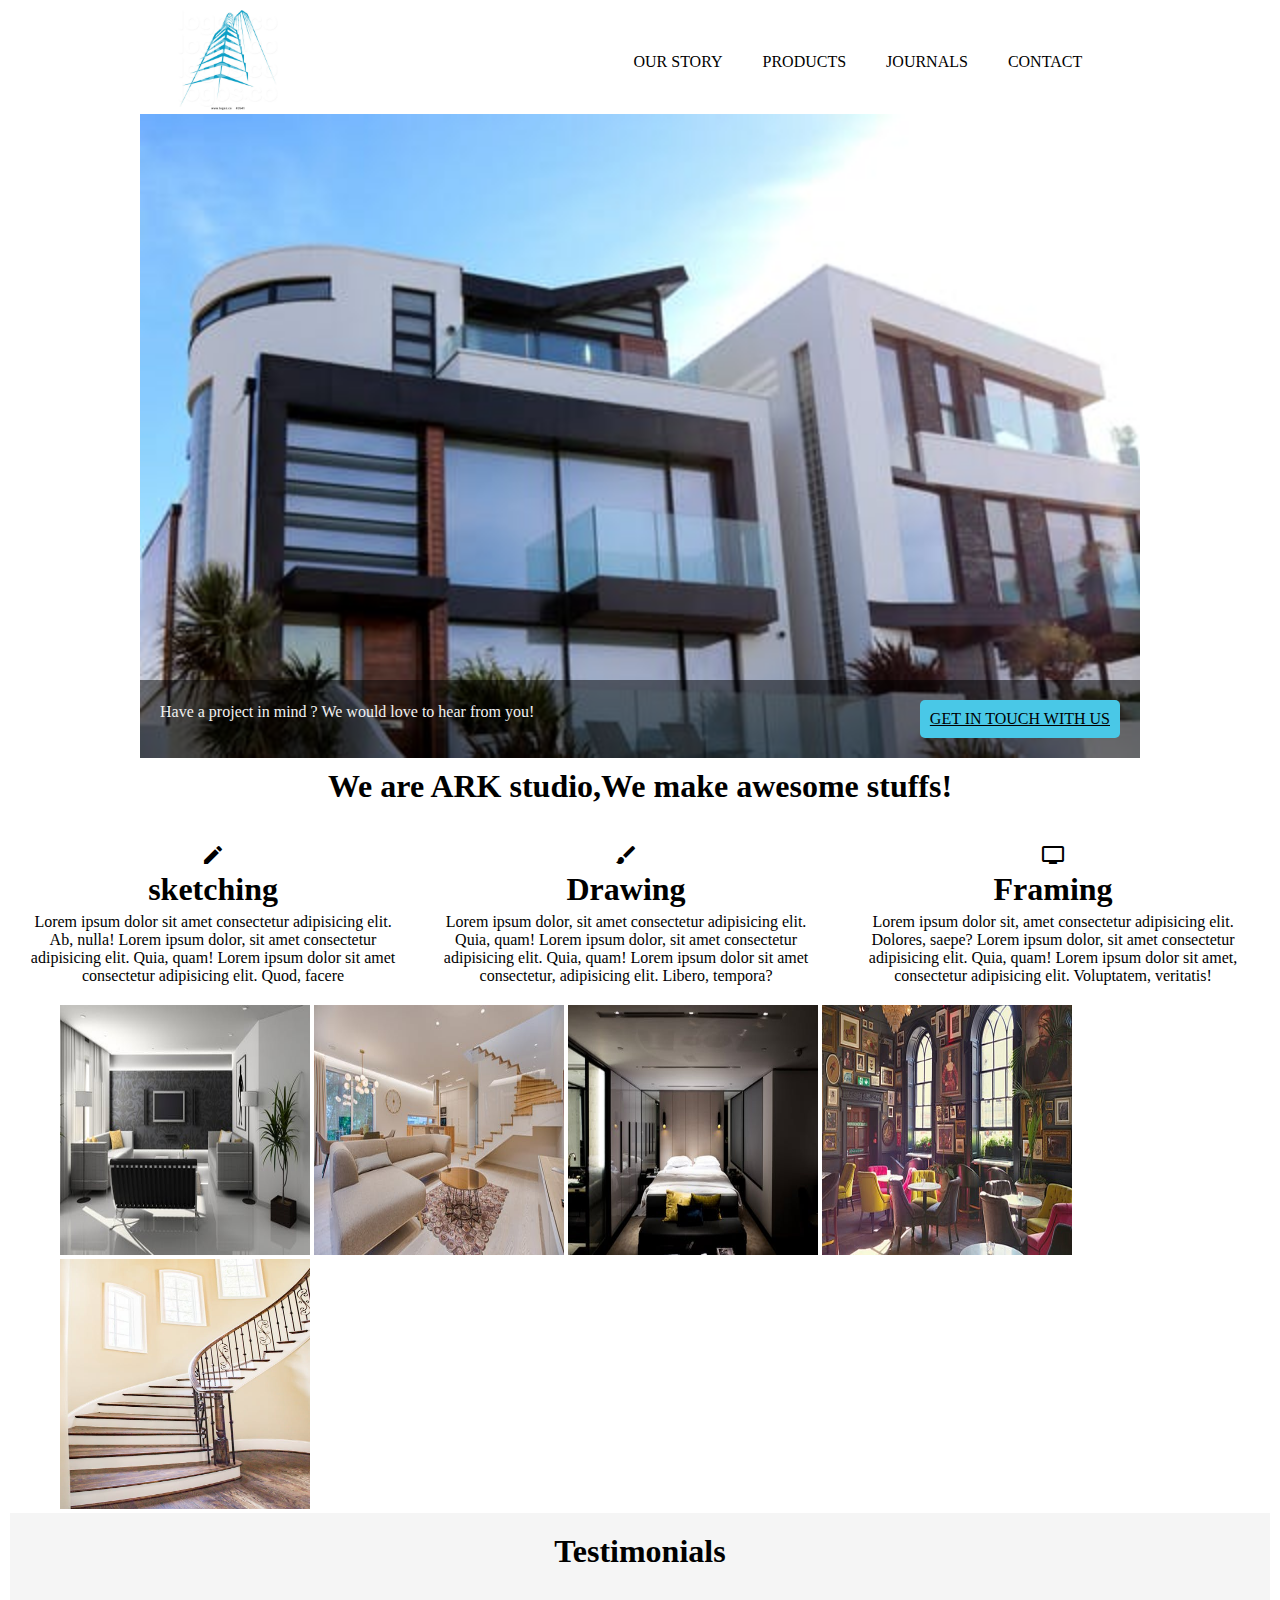
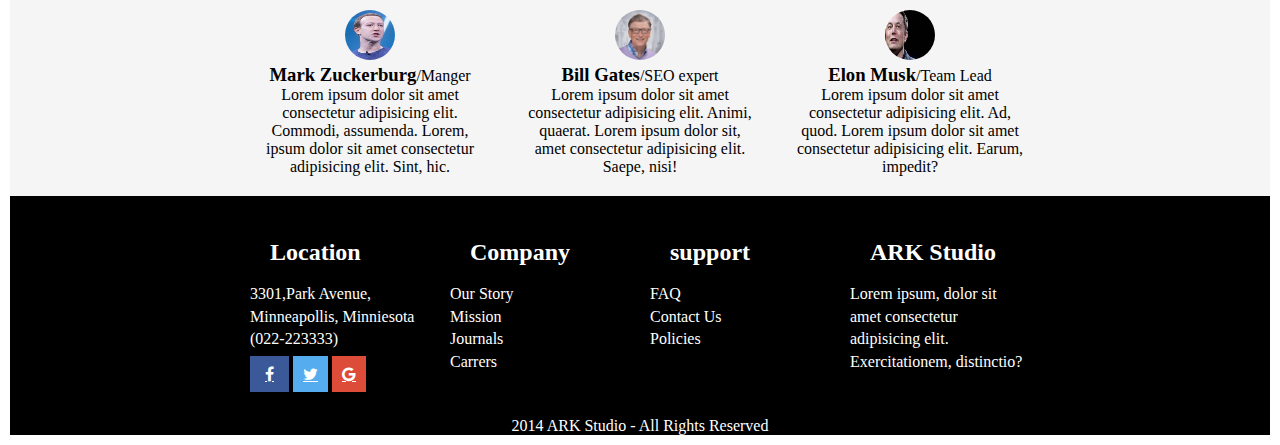
==== scripts/arkfirst.html @ 1fa3e64f "first errors resolved" ====
<!DOCTYPE html>
<html lang="en">

<head>
    <meta charset="UTF-8">
    <meta name="viewport" content="width=device-width, initial-scale=1.0">
    <meta http-equiv="X-UA-Compatible" content="ie=edge">
    <title>Arkstudio</title>
    <link rel="stylesheet" href="../CSS/style.css">
    <link href="https://fonts.googleapis.com/icon?family=Material+Icons" rel="stylesheet">
    <link rel="stylesheet" href="https://cdnjs.cloudflare.com/ajax/libs/font-awesome/4.7.0/css/font-awesome.min.css">
</head>

<body>

    <header class="transparent_nav">
        <div class="logo">
           <a href="#"><img class="logo-img" src="../Images/logo.jpg" alt="Arkstudio"></a>
        </div>


        <nav class="nav_bar">
            <ul id="nav_list">
                <li><a id="nav_item_1" href="#">Our Story</a></li>
                <li><a id="nav_item_2" href="#">Products</a></li>
                <li><a id="nav_item_3" href="#">Journals</a></li>
                <li><a id="nav_item_4" href="#">Contact</a></li>

            </ul>
        </nav>
    </header>

    <section class="cta">

        <img src="../Images/background1.jpeg" alt="home">
        <div class="content">
            <p  id="cta_text" class="content-paragraph">Have a project in mind ? We would love to hear from you!</p>
            <a id="cta_link" href="#">GET IN TOUCH WITH US</a>
            

        </div>

    </section>


    <section class="services wrapper">

        <div class="outer-div">
            <h1 class="stuffs">We are ARK studio,We make awesome stuffs!</h1><br>
            <ul class="outer-ul">
                <li class="services-list">
                    <i class="material-icons">edit</i>
                    <h1 class="stuff">sketching</h1>
                    <p class="services-paragraph">Lorem ipsum dolor sit amet consectetur adipisicing elit. Ab, nulla!
                        Lorem ipsum dolor, sit amet
                        consectetur adipisicing elit. Quia, quam! Lorem ipsum dolor sit amet consectetur adipisicing
                        elit. Quod, facere</p>
                </li>

                <li class="services-list">

                    <i class="material-icons">brush</i>

                    <h1 class="stuff">Drawing</h1>
                    <p class="services-paragraph">Lorem ipsum dolor, sit amet consectetur adipisicing elit. Quia, quam!
                        Lorem ipsum dolor, sit amet
                        consectetur adipisicing elit. Quia, quam! Lorem ipsum dolor sit amet consectetur, adipisicing
                        elit. Libero, tempora?</p>
                </li>

                <li class="services-list">
                    <i class="material-icons">tv</i>
                    <h1 class="stuff">Framing</h1>
                    <p class="services-paragraph">Lorem ipsum dolor sit, amet consectetur adipisicing elit. Dolores,
                        saepe? Lorem ipsum dolor, sit
                        amet consectetur adipisicing elit. Quia, quam! Lorem ipsum dolor sit amet, consectetur
                        adipisicing elit. Voluptatem, veritatis!</p>
                </li>


            </ul>


        </div>




    </section>

    <section class="recent_work">

        <a href=""><img class="imgs" src="../Images/img1.jpeg" alt=""></a>
        <a href=""><img class="imgs" src="../Images/img2.jpeg" alt=""></a>
        <a href=""><img class="imgs" src="../Images/img3.jpeg" alt=""></a>
        <a href=""><img class="imgs" src="../Images/img4.jpeg" alt=""></a>
        <a href=""><img class="imgs" src="../Images/img5.jpeg" alt=""></a>

    </section>


    <section class="testimonials-wrapper">
        <div class="testimonial-div">
            <h1 class="testimonial-h1">Testimonials</h1>
            <ul class="testimonials">
                <li class="testimonials-list">
                    <img class="testimonials-images" src="../Images/mark.jpg" alt="">
                    <p>
                        <h3 class="testimonial-name">Mark Zuckerburg</h3>/Manger
                    </p>
                    <p class="testimonial-description">Lorem ipsum dolor sit amet consectetur adipisicing elit. Commodi,
                        assumenda. Lorem, ipsum dolor sit amet consectetur adipisicing elit. Sint, hic.</p>
                </li>

                <li class="testimonials-list">
                    <img class="testimonials-images" src="../Images/bill.jpg" alt="">
                    <p>
                        <h3 class="testimonial-name">Bill Gates</h3>/SEO expert
                    </p>
                    <p class="testimonial-description">Lorem ipsum dolor sit amet consectetur adipisicing elit. Animi,
                        quaerat. Lorem ipsum dolor sit, amet consectetur adipisicing elit. Saepe, nisi!</p>
                </li>

                <li class="testimonials-list">
                    <img class="testimonials-images" src="../Images/elon.jpg" alt="">
                    <p>
                        <h3 class="testimonial-name">Elon Musk</h3>/Team Lead
                    </p>
                    <p class="testimonial-description">Lorem ipsum dolor sit amet consectetur adipisicing elit. Ad,
                        quod. Lorem ipsum dolor sit amet consectetur adipisicing elit. Earum, impedit?</p>
                </li>
            </ul>

        </div>




    </section>


    <footer class="myfooter">

        <div class="footer_widget">

            <div class="myfooter-div">
                <h2>Location</h2>
                <p>3301,Park Avenue, Minneapollis, Minniesota (022-223333)</p>
                <a href="#" class="fa fa-facebook"></a>
                <a href="#" class="fa fa-twitter"></a>
                <a href="#" class="fa fa-google"></a>
            </div>
            <div class="myfooter-div">
                <h2>Company</h2>
                <ul class="comp_list">
                    <li class="footer-list"><a id="comp_item_1" class="footeranchor" href="#">Our Story</a></li>
                    <li class="footer-list"><a id="comp_item_2" class="footeranchor" href="#">Mission</a></li>
                    <li class="footer-list"><a id="comp_item_3" class="footeranchor" href="#">Journals</a></li>
                    <li class="footer-list"><a id="comp_item_4" class="footeranchor" href="#">Carrers</a></li>
                </ul>

            </div>
            <div class="myfooter-div">
                <h2>support</h2>

                <ul class="sup_list">
                    <li class="footer-list"><a id="sup_item_1" class="footeranchor" href="#">FAQ</a></li>
                    <li class="footer-list"><a id="sup_item_2" class="footeranchor" href="#">Contact Us</a></li>
                    <li class="footer-list"><a id="sup_item_3" class="footeranchor" href="#">Policies</a></li>

                </ul>
            </div>
            <div class="myfooter-div">
                <h2>ARK Studio</h2>

                <p>Lorem ipsum, dolor sit amet consectetur adipisicing elit. Exercitationem, distinctio?</p>
            </div>

        </div>
        <p class="rights">2014 ARK Studio - All Rights Reserved</p>

    </footer>

    

</body>

</html>
---- CSS/style.css ----
*{
    margin:0px;
    padding:0px;
    box-sizing: border-box;
}


body{
    padding:10px;
}


/* Heading Section */
.logo-img{
    height: 100px;
    width: 100px;
}


.transparent_nav{
    display: flex;
    align-items: center;
    justify-content: space-around;
    width: 100%;
    opacity: 1.5;
    }


  #nav_list{

    display: flex;
    justify-content: space-around;
    align-items: center;


}


  #nav_list li{

    list-style-type: none;
}

#nav_item_1{
    text-transform: uppercase;
    text-decoration: none;
    color:black;
    padding: 20px;
    display: inline-block;
    
}


#nav_item_2{
    text-transform: uppercase;
    text-decoration: none;
    color:black;
    padding: 20px;
    display: inline-block;
    
}

#nav_item_3{
    text-transform: uppercase;
    text-decoration: none;
    color:black;
    padding: 20px;
    display: inline-block;
    
}

#nav_item_4{
    text-transform: uppercase;
    text-decoration: none;
    color:black;
    padding: 20px;
    display: inline-block;
    
}








a:hover{

    background-color: rgb(101, 219, 240);
    color:black;
}




/* house image */

.cta{

  position: relative;
  max-width: 1000px;
  margin: auto;
  

}

.cta img {
    vertical-align: middle;
    width: 100%;
}

.cta .content {
    position: absolute;
    bottom: 0;
    background: rgb(0, 0, 0); /* Fallback color */
    background: rgba(0, 0, 0, 0.5); /* Black background with 0.5 opacity */
    color: #f1f1f1;
    width: 100%;
    padding: 20px;
  }


#cta_link{
    float: right;
    padding: 10px;
    color:black;
    background-color: rgb(73, 200, 231);
    border-radius: 5px;
}

#cta_text{
    display: inline-block;
    margin-top: 3px;
}

.cta:hover{
    background-color: wheat;
}










/*services section */

.serviceswrapper{
    background-color: whitesmoke;
    width: 100%;
    margin-top: 20px;
    height: 300px;
}


.serviceswrapper .outer-div{

    width: 50%;
    margin: 15px auto;
    height: 50%;

}
 .outer-ul{

   display: flex;
   justify-content: space-around;
   align-items: center;
    

}
.services-list {
    list-style-type:none;
    margin: 10px;
    padding: 10px;
    text-align: center;
    
}

.services-paragraph{
    margin-top: 5px;  
    
}

.stuffs{
    text-align: center;
    padding-top: 10px;
    margin:auto;
}





/* image collection section */


.stuff{
     margin:auto;
}

.material-icons{
    display: block;
}


.imgs{
    width: 250px;
    height: 250px;
    
}
.imgs:hover{
    width: 300px;
    
}

.recent_work{
    width: 100%;
    margin: 0 50px;
    
}







/* testimonial section */
.testimonials-wrapper{
    background-color: whitesmoke;
}


.testimonials-wrapper .testimonials li{
    list-style-type: none;
    margin: 10px;
    padding: 10px;
    text-align: center;
}

.testimonials-images{
    width: 50px;
    height: 50px;
    border-radius: 50%;
}


.testimonials{
    display: flex;
    align-items: center;
    justify-content: center;
    
    
}


.testimonial-name{
    display: inline-block;
    
    
    
}

.testimonials-list{
    width: 250px;
    margin: 10px;
    padding: 10px;
    
}

.testimonial-div{
    margin:0 auto;

}

.testimonial-h1{
    text-align: center;
    padding:20px;
}





/* Footer section */


.myfooter{
    background-color: black;
}

.footer_widget{
    background-color: black;
    padding:15px;
    display: flex;
    justify-content: center;
}

.myfooter-div{
    color: white;
    padding:10px;
    width: 200px;
    line-height: 1.4em;


    
}

.footer-list{
    list-style-type: none;
    color: white;
    

}




#comp_item_1{
    color: white;
    text-decoration: none;
    display: block;
}


#comp_item_2{
    color: white;
    text-decoration: none;
    display: block;
}


#comp_item_3{
    color: white;
    text-decoration: none;
    display: block;
}

#comp_item_4{
    color: white;
    text-decoration: none;
    display: block;
}


#sup_item_1{
    color: white;
    text-decoration: none;
    display: block;
}


#sup_item_2{
    color: white;
    text-decoration: none;
    display: block;
}

#sup_item_3{
    color: white;
    text-decoration: none;
    display: block;
}











h2{
    padding: 20px;
}



p{
    word-wrap: break-word;
}

.rights{
    color: white;
    text-align: center;
}



.fa-facebook {
    background: #3B5998;
    color: white;
    padding: 10px 15px;
    margin-top: 5px;
  }
  
  .fa-twitter {
    background: #55ACEE;
    color: white;
    padding: 10px;
    margin-top: 5px;
  }

  .fa-google {
    background: #dd4b39;
    color: white;
    padding: 10px;
    margin-top: 5px;
  }
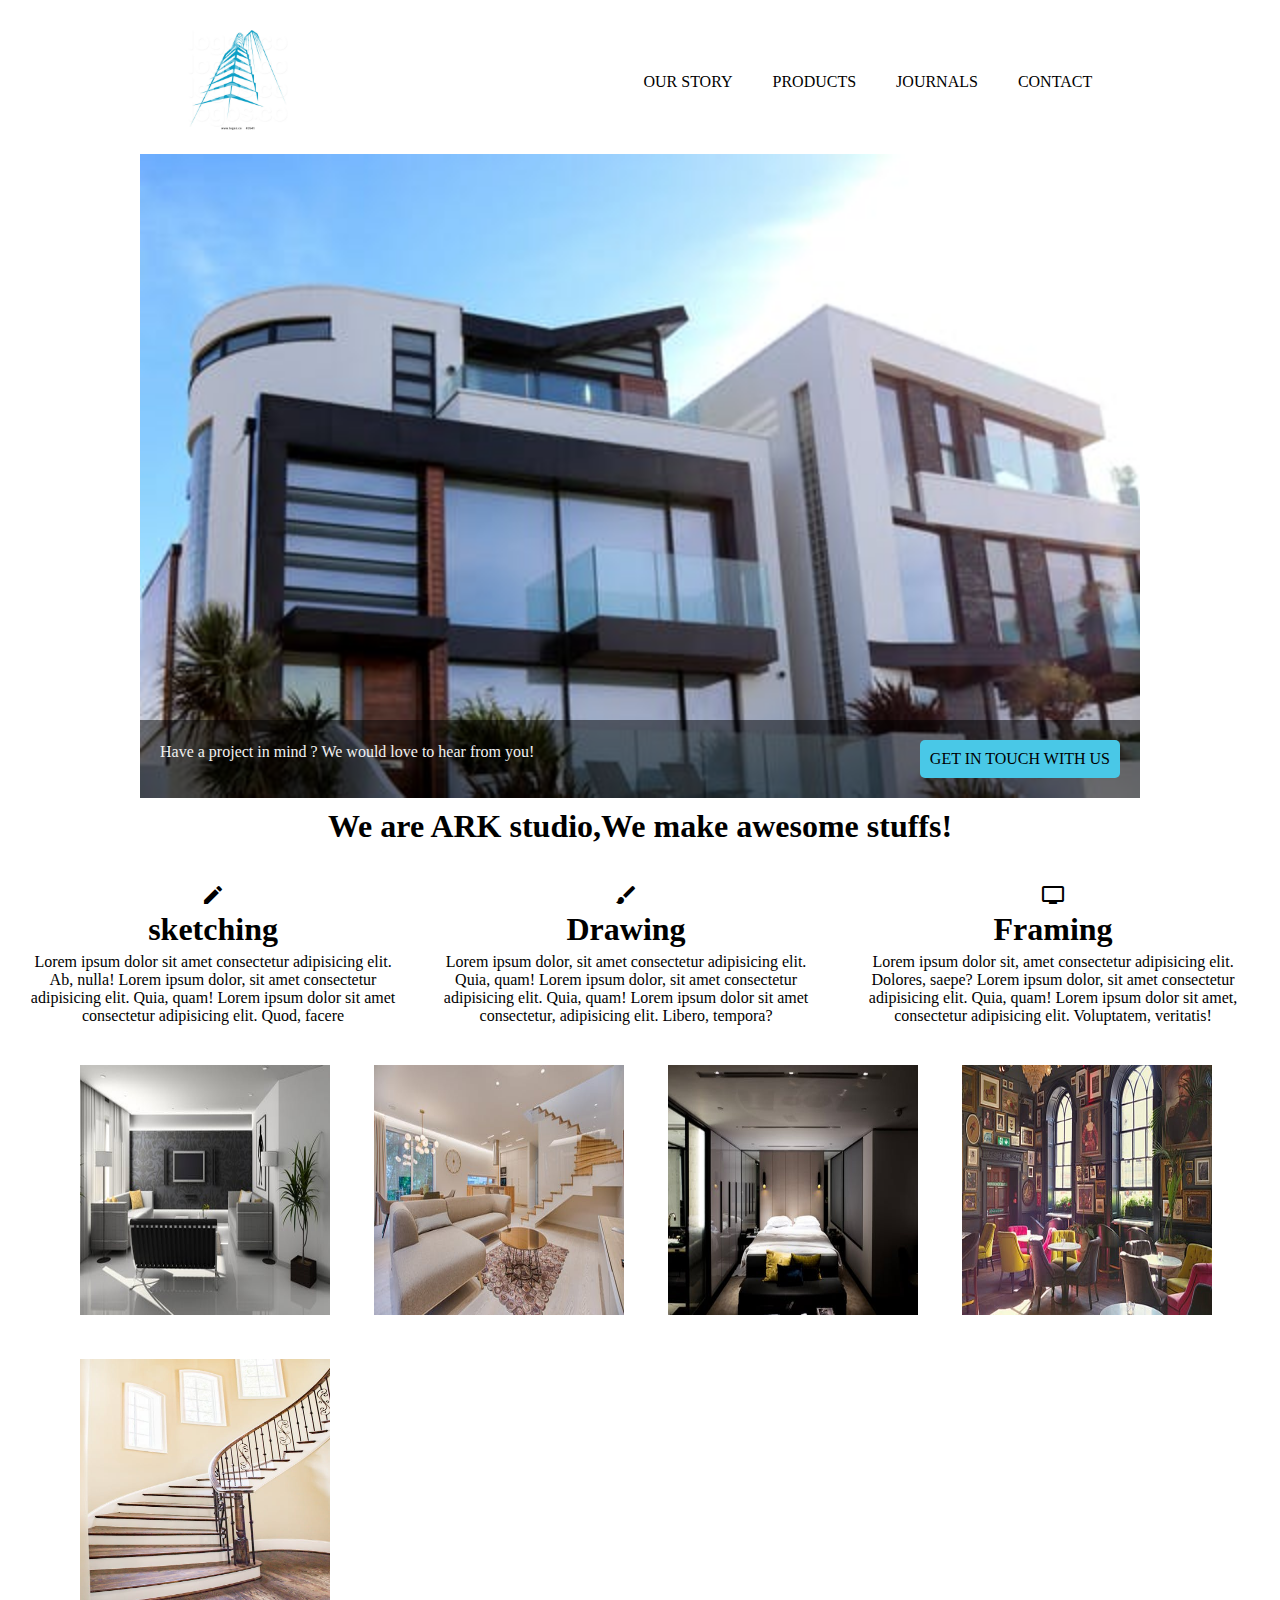
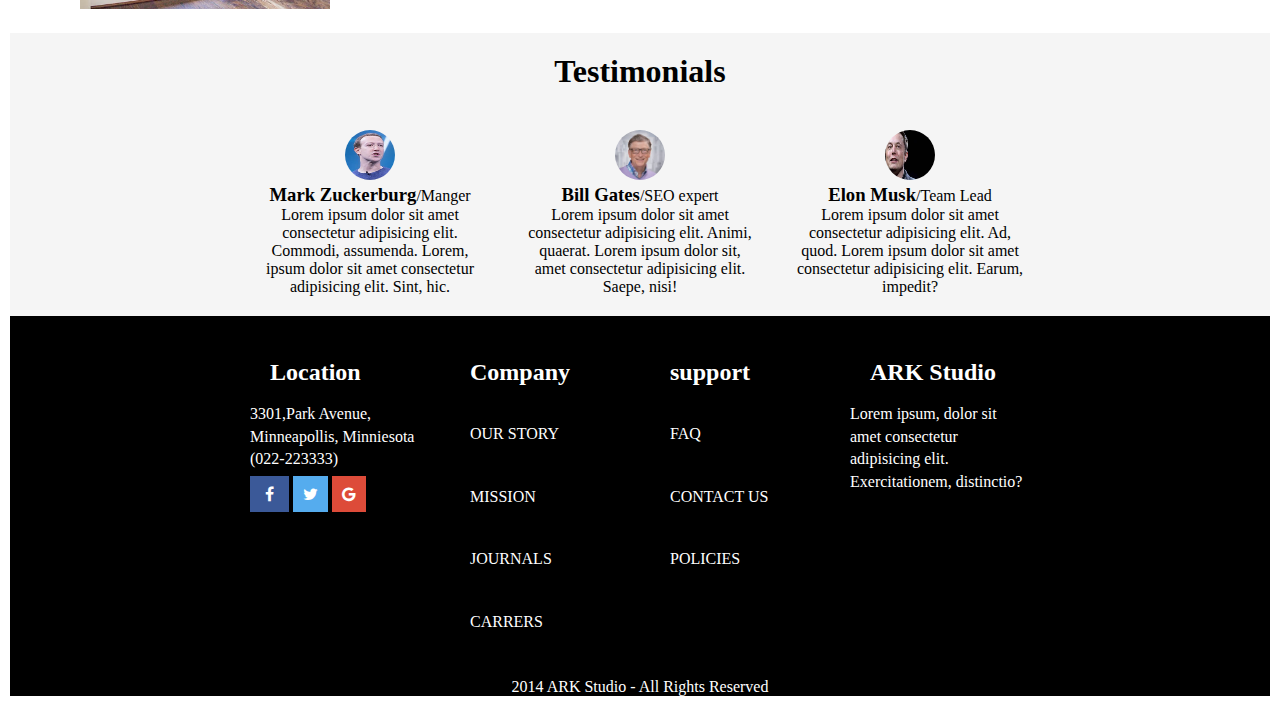
==== commit 6f4cf068: "commit 5" ====
--- a/scripts/arkfirst.html
+++ b/scripts/arkfirst.html
@@ -21,10 +21,10 @@
 
         <nav class="nav_bar">
             <ul id="nav_list">
-                <li><a id="nav_item_1" href="#">Our Story</a></li>
-                <li><a id="nav_item_2" href="#">Products</a></li>
-                <li><a id="nav_item_3" href="#">Journals</a></li>
-                <li><a id="nav_item_4" href="#">Contact</a></li>
+                <li id='nav_item_1'><a href="#">Our Story</a></li>
+                <li id='nav_item_2'><a href="#">Products</a></li>
+                <li id='nav_item_3'><a href="#">Journals</a></li>
+                <li id='nav_item_4'><a href="#">Contact</a></li>
 
             </ul>
         </nav>
--- a/CSS/style.css
+++ b/CSS/style.css
@@ -41,7 +41,7 @@
     list-style-type: none;
 }
 
-#nav_item_1{
+a{
     text-transform: uppercase;
     text-decoration: none;
     color:black;
@@ -50,33 +50,6 @@
     
 }
 
-
-#nav_item_2{
-    text-transform: uppercase;
-    text-decoration: none;
-    color:black;
-    padding: 20px;
-    display: inline-block;
-    
-}
-
-#nav_item_3{
-    text-transform: uppercase;
-    text-decoration: none;
-    color:black;
-    padding: 20px;
-    display: inline-block;
-    
-}
-
-#nav_item_4{
-    text-transform: uppercase;
-    text-decoration: none;
-    color:black;
-    padding: 20px;
-    display: inline-block;
-    
-}
 
 
 
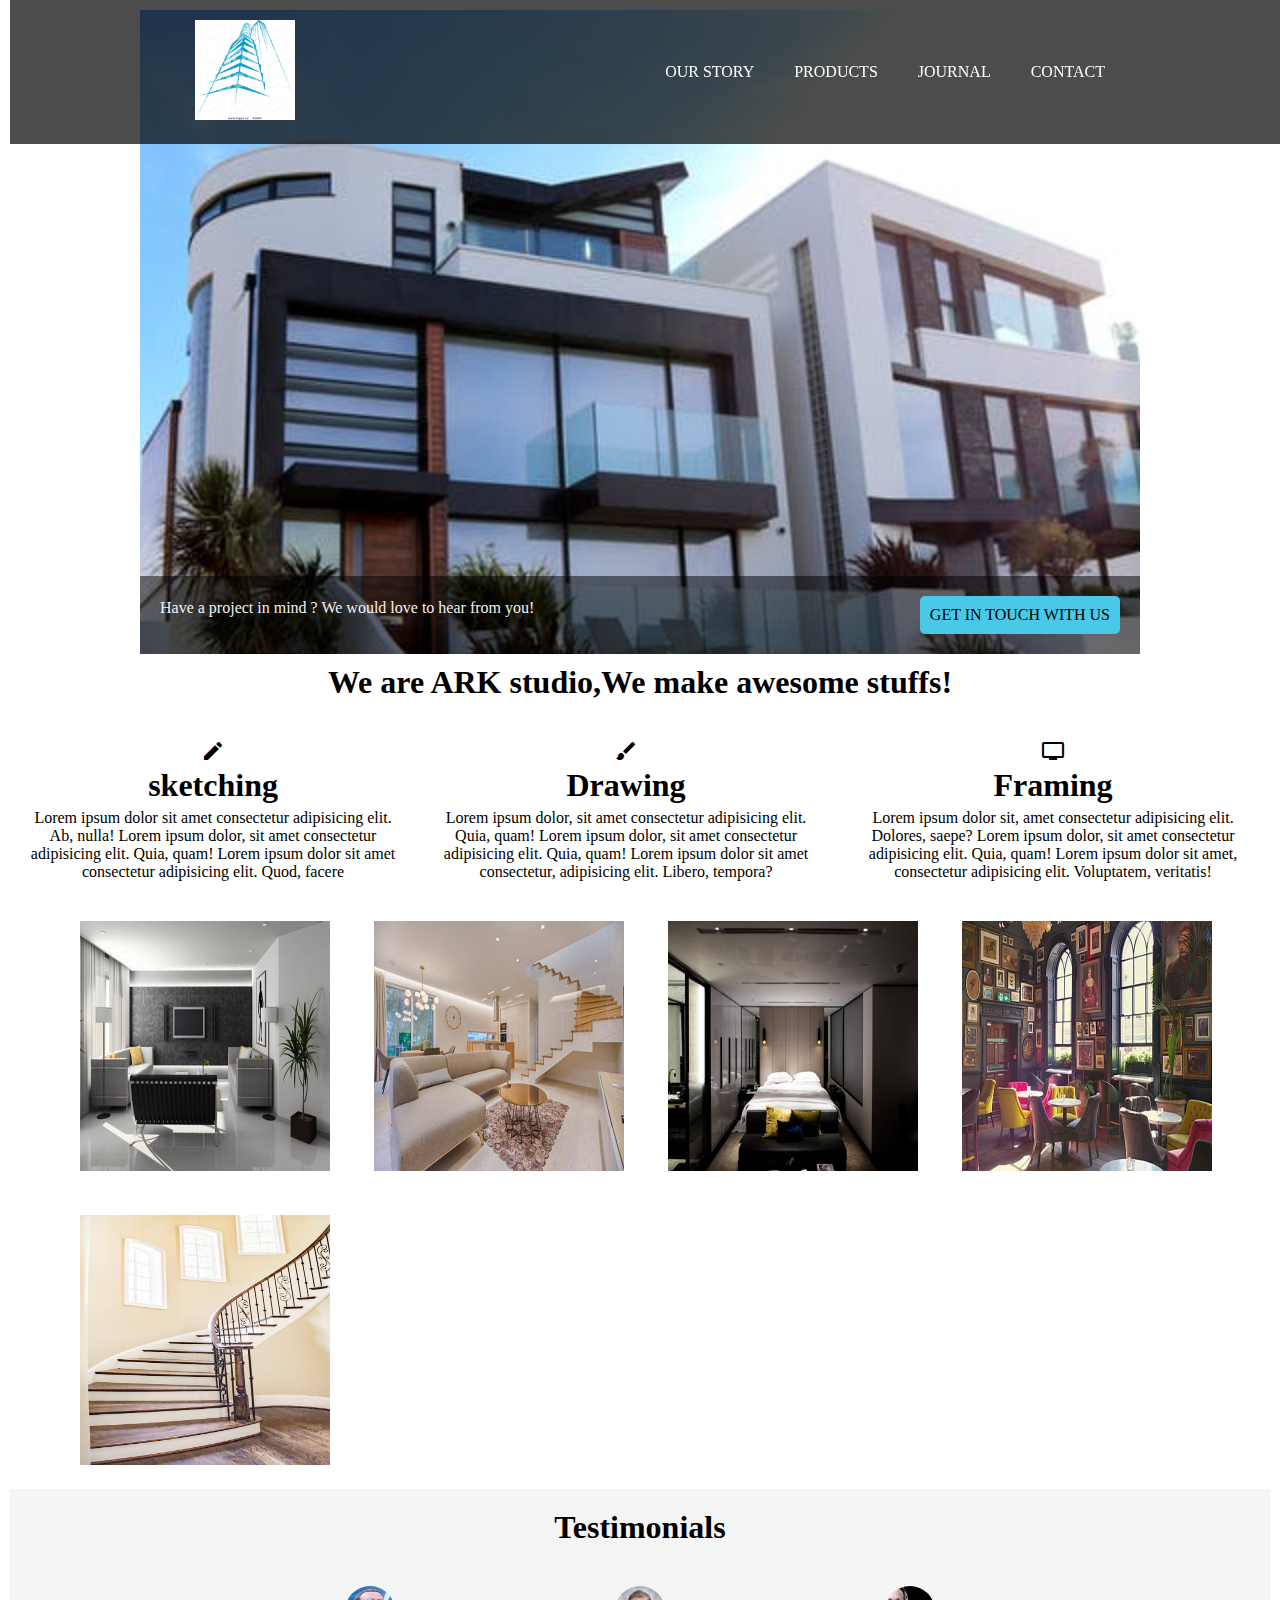
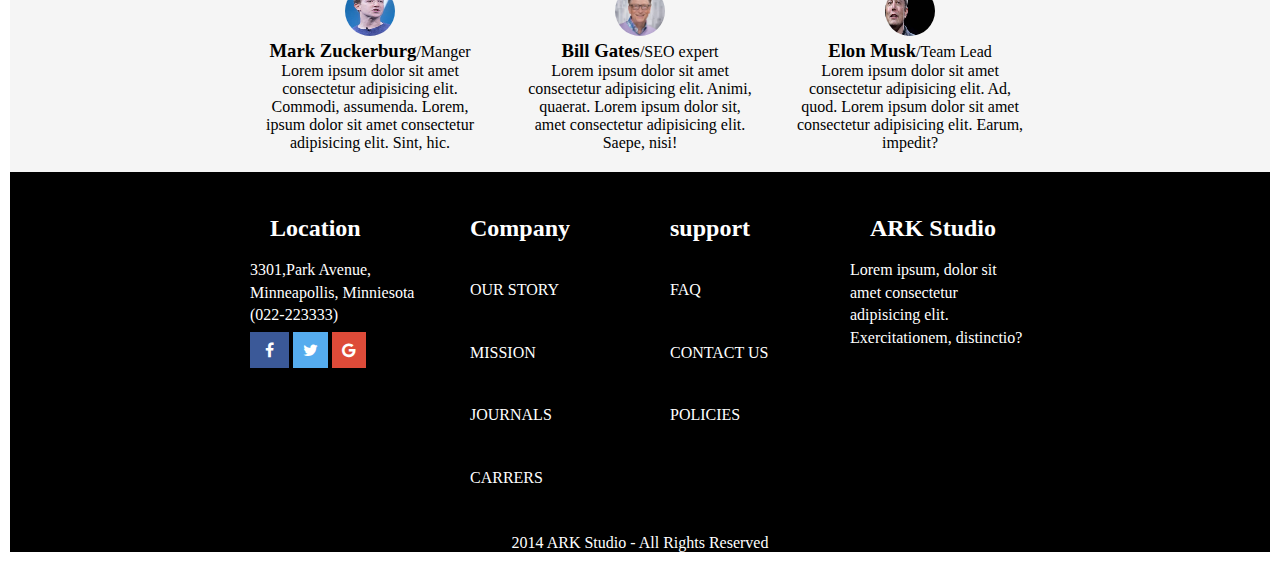
==== commit 685464bc: "commit 5th" ====
--- a/scripts/arkfirst.html
+++ b/scripts/arkfirst.html
@@ -23,7 +23,7 @@
             <ul id="nav_list">
                 <li id='nav_item_1'><a href="#">Our Story</a></li>
                 <li id='nav_item_2'><a href="#">Products</a></li>
-                <li id='nav_item_3'><a href="#">Journals</a></li>
+                <li id='nav_item_3'><a href="#">Journal</a></li>
                 <li id='nav_item_4'><a href="#">Contact</a></li>
 
             </ul>
--- a/CSS/style.css
+++ b/CSS/style.css
@@ -22,10 +22,13 @@
     align-items: center;
     justify-content: space-around;
     width: 100%;
-    opacity: 1.5;
+    background-color: rgba(0, 0, 0, 0.7);
+    position: fixed;
+    top: 0;
+    z-index: 1;
     }
 
-
+    
   #nav_list{
 
     display: flex;
@@ -44,7 +47,7 @@
 a{
     text-transform: uppercase;
     text-decoration: none;
-    color:black;
+    color:white;
     padding: 20px;
     display: inline-block;
     
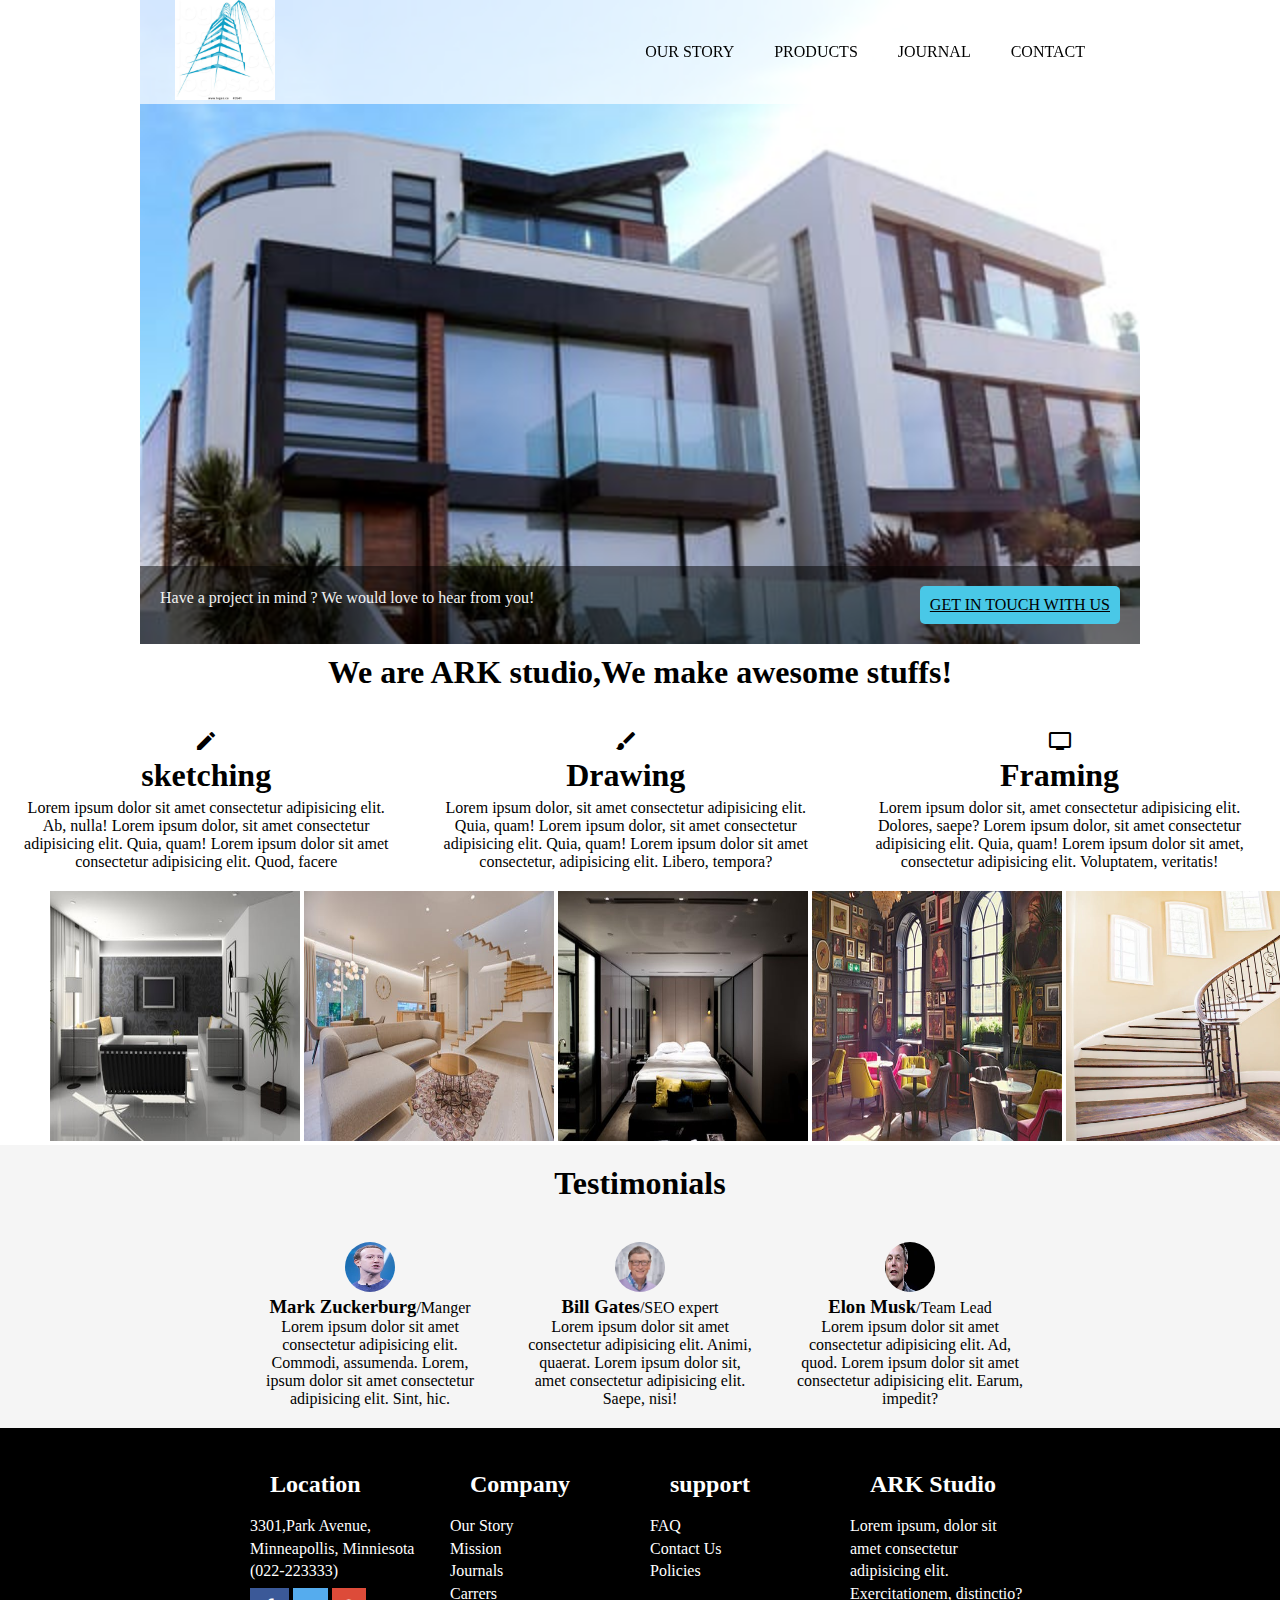
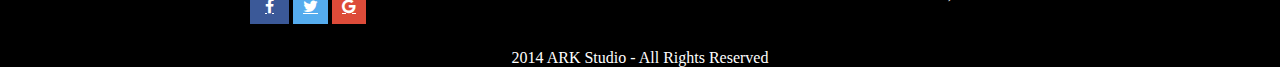
==== commit 4d887097: "commit 8" ====
--- a/scripts/arkfirst.html
+++ b/scripts/arkfirst.html
@@ -21,10 +21,10 @@
 
         <nav class="nav_bar">
             <ul id="nav_list">
-                <li id='nav_item_1'><a href="#">Our Story</a></li>
-                <li id='nav_item_2'><a href="#">Products</a></li>
-                <li id='nav_item_3'><a href="#">Journal</a></li>
-                <li id='nav_item_4'><a href="#">Contact</a></li>
+                <li><a id='nav_item_1' href="#">Our Story</a></li>
+                <li><a id='nav_item_2' href="#">Products</a></li>
+                <li><a id='nav_item_3'href="#">Journal</a></li>
+                <li><a id='nav_item_4' href="#">Contact</a></li>
 
             </ul>
         </nav>
@@ -90,11 +90,11 @@
 
     <section class="recent_work">
 
-        <a href=""><img class="imgs" src="../Images/img1.jpeg" alt=""></a>
-        <a href=""><img class="imgs" src="../Images/img2.jpeg" alt=""></a>
-        <a href=""><img class="imgs" src="../Images/img3.jpeg" alt=""></a>
-        <a href=""><img class="imgs" src="../Images/img4.jpeg" alt=""></a>
-        <a href=""><img class="imgs" src="../Images/img5.jpeg" alt=""></a>
+        <a href="#"><img class="imgs" src="../Images/img1.jpeg" alt=""></a>
+        <a href="#"><img class="imgs" src="../Images/img2.jpeg" alt=""></a>
+        <a href="#"><img class="imgs" src="../Images/img3.jpeg" alt=""></a>
+        <a href="#"><img class="imgs" src="../Images/img4.jpeg" alt=""></a>
+        <a href="#"><img class="imgs" src="../Images/img5.jpeg" alt=""></a>
 
     </section>
 
--- a/CSS/style.css
+++ b/CSS/style.css
@@ -5,9 +5,6 @@
 }
 
 
-body{
-    padding:10px;
-}
 
 
 /* Heading Section */
@@ -22,7 +19,7 @@
     align-items: center;
     justify-content: space-around;
     width: 100%;
-    background-color: rgba(0, 0, 0, 0.7);
+    background-color: rgba(255,255, 255, 0.7);
     position: fixed;
     top: 0;
     z-index: 1;
@@ -44,14 +41,43 @@
     list-style-type: none;
 }
 
-a{
+#nav_item_1{
     text-transform: uppercase;
     text-decoration: none;
-    color:white;
-    padding: 20px;
-    display: inline-block;
-    
-}
+    color:black;
+    padding: 20px;
+    display: inline-block;
+    
+}
+
+#nav_item_2{
+    text-transform: uppercase;
+    text-decoration: none;
+    color:black;
+    padding: 20px;
+    display: inline-block;
+
+}
+
+#nav_item_3{
+    text-transform: uppercase;
+    text-decoration: none;
+    color:black;
+    padding: 20px;
+    display: inline-block;
+
+}
+
+#nav_item_4{
+    text-transform: uppercase;
+    text-decoration: none;
+    color:black;
+    padding: 20px;
+    display: inline-block;
+
+}
+
+
 
 
 
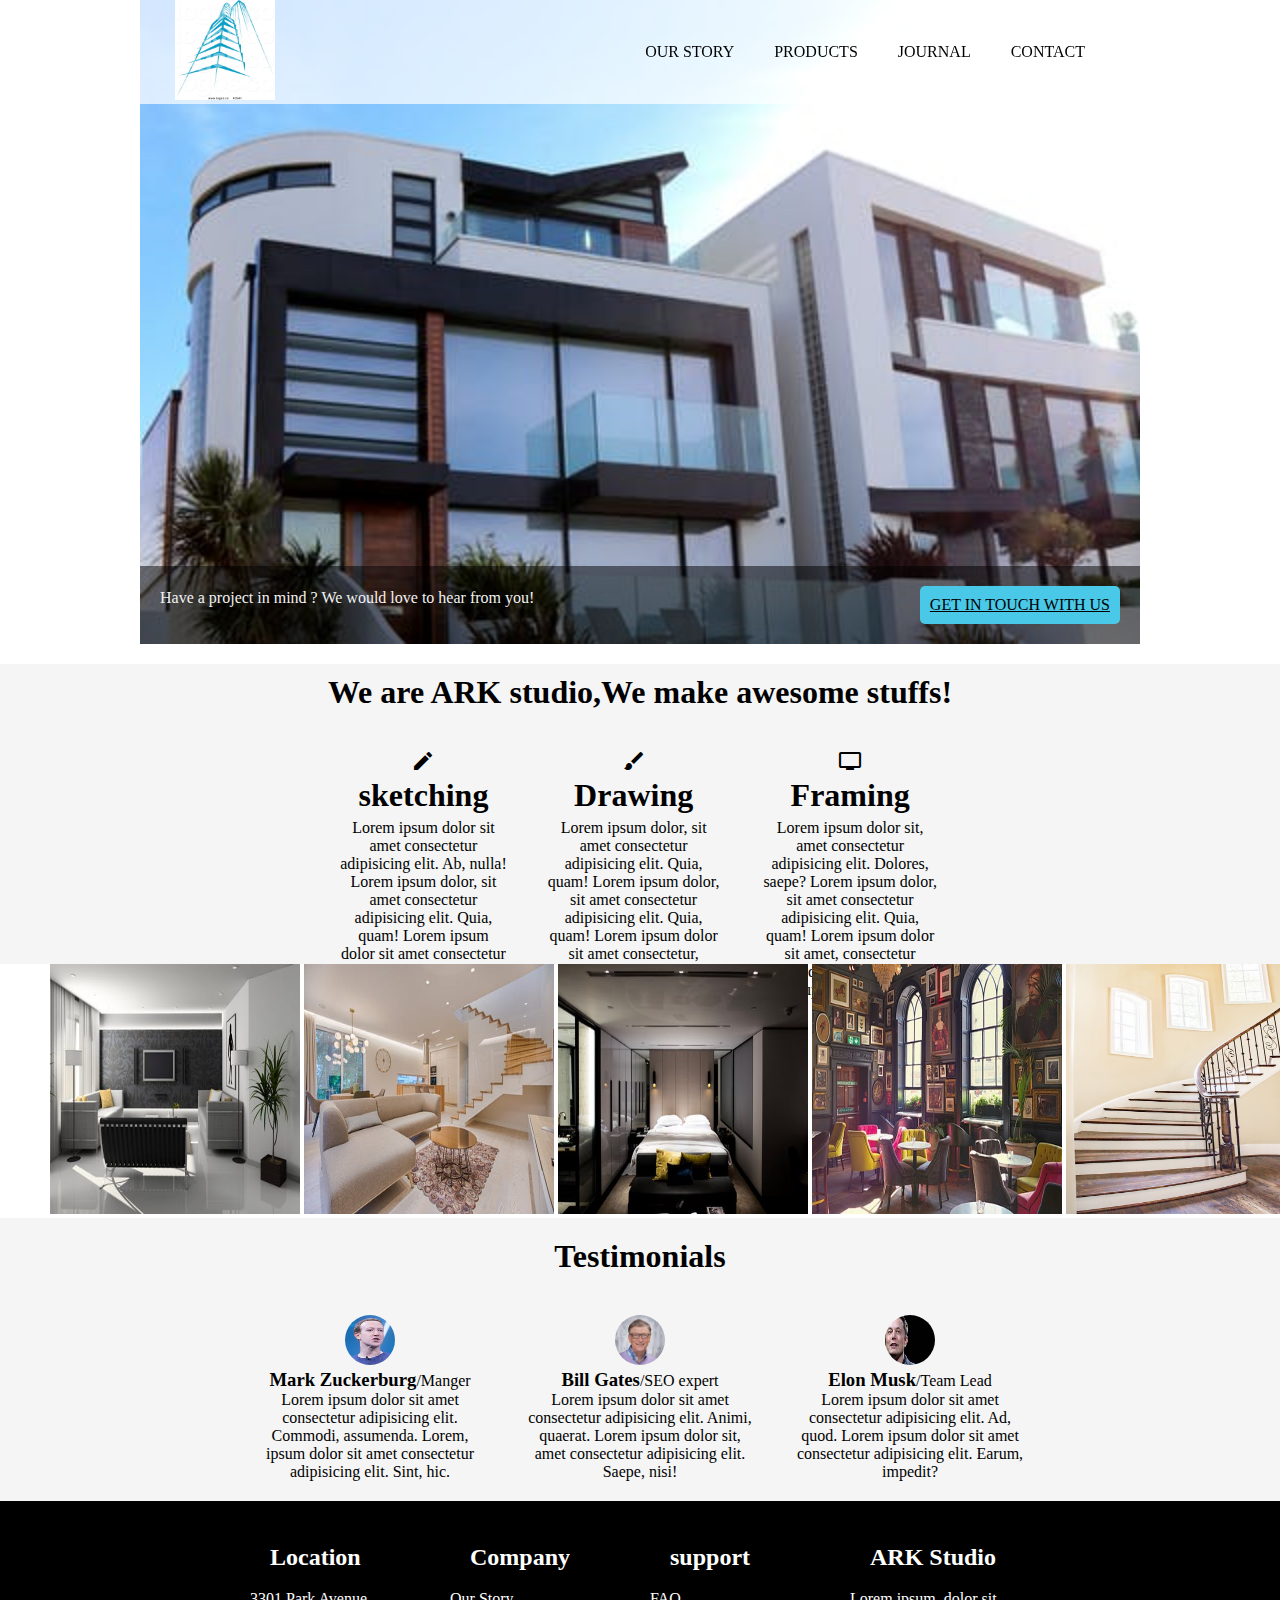
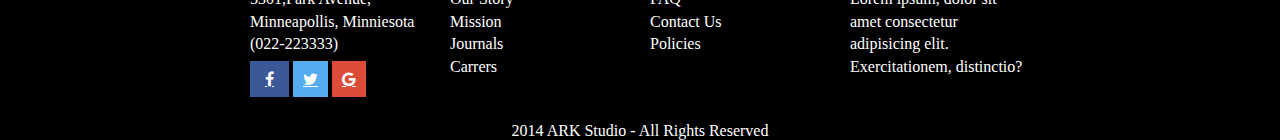
==== commit 6544b6c3: "commit 11 added div around section" ====
--- a/scripts/arkfirst.html
+++ b/scripts/arkfirst.html
@@ -21,10 +21,10 @@
 
         <nav class="nav_bar">
             <ul id="nav_list">
-                <li><a id='nav_item_1' href="#">Our Story</a></li>
-                <li><a id='nav_item_2' href="#">Products</a></li>
-                <li><a id='nav_item_3'href="#">Journal</a></li>
-                <li><a id='nav_item_4' href="#">Contact</a></li>
+                <li><a href="#" id='nav_item_1'>Our Story</a></li>
+                <li><a href="#" id='nav_item_2'>Products</a></li>
+                <li><a href="#" id='nav_item_3'>Journal</a></li>
+                <li><a href="#" id='nav_item_4'>Contact</a></li>
 
             </ul>
         </nav>
@@ -43,6 +43,7 @@
     </section>
 
 
+    <div class="sectionwrap">
     <section class="services wrapper">
 
         <div class="outer-div">
@@ -87,6 +88,7 @@
 
 
     </section>
+</div>
 
     <section class="recent_work">
 
--- a/CSS/style.css
+++ b/CSS/style.css
@@ -151,7 +151,7 @@
 
 /*services section */
 
-.serviceswrapper{
+.sectionwrap{
     background-color: whitesmoke;
     width: 100%;
     margin-top: 20px;
@@ -159,7 +159,7 @@
 }
 
 
-.serviceswrapper .outer-div{
+ .outer-div{
 
     width: 50%;
     margin: 15px auto;
